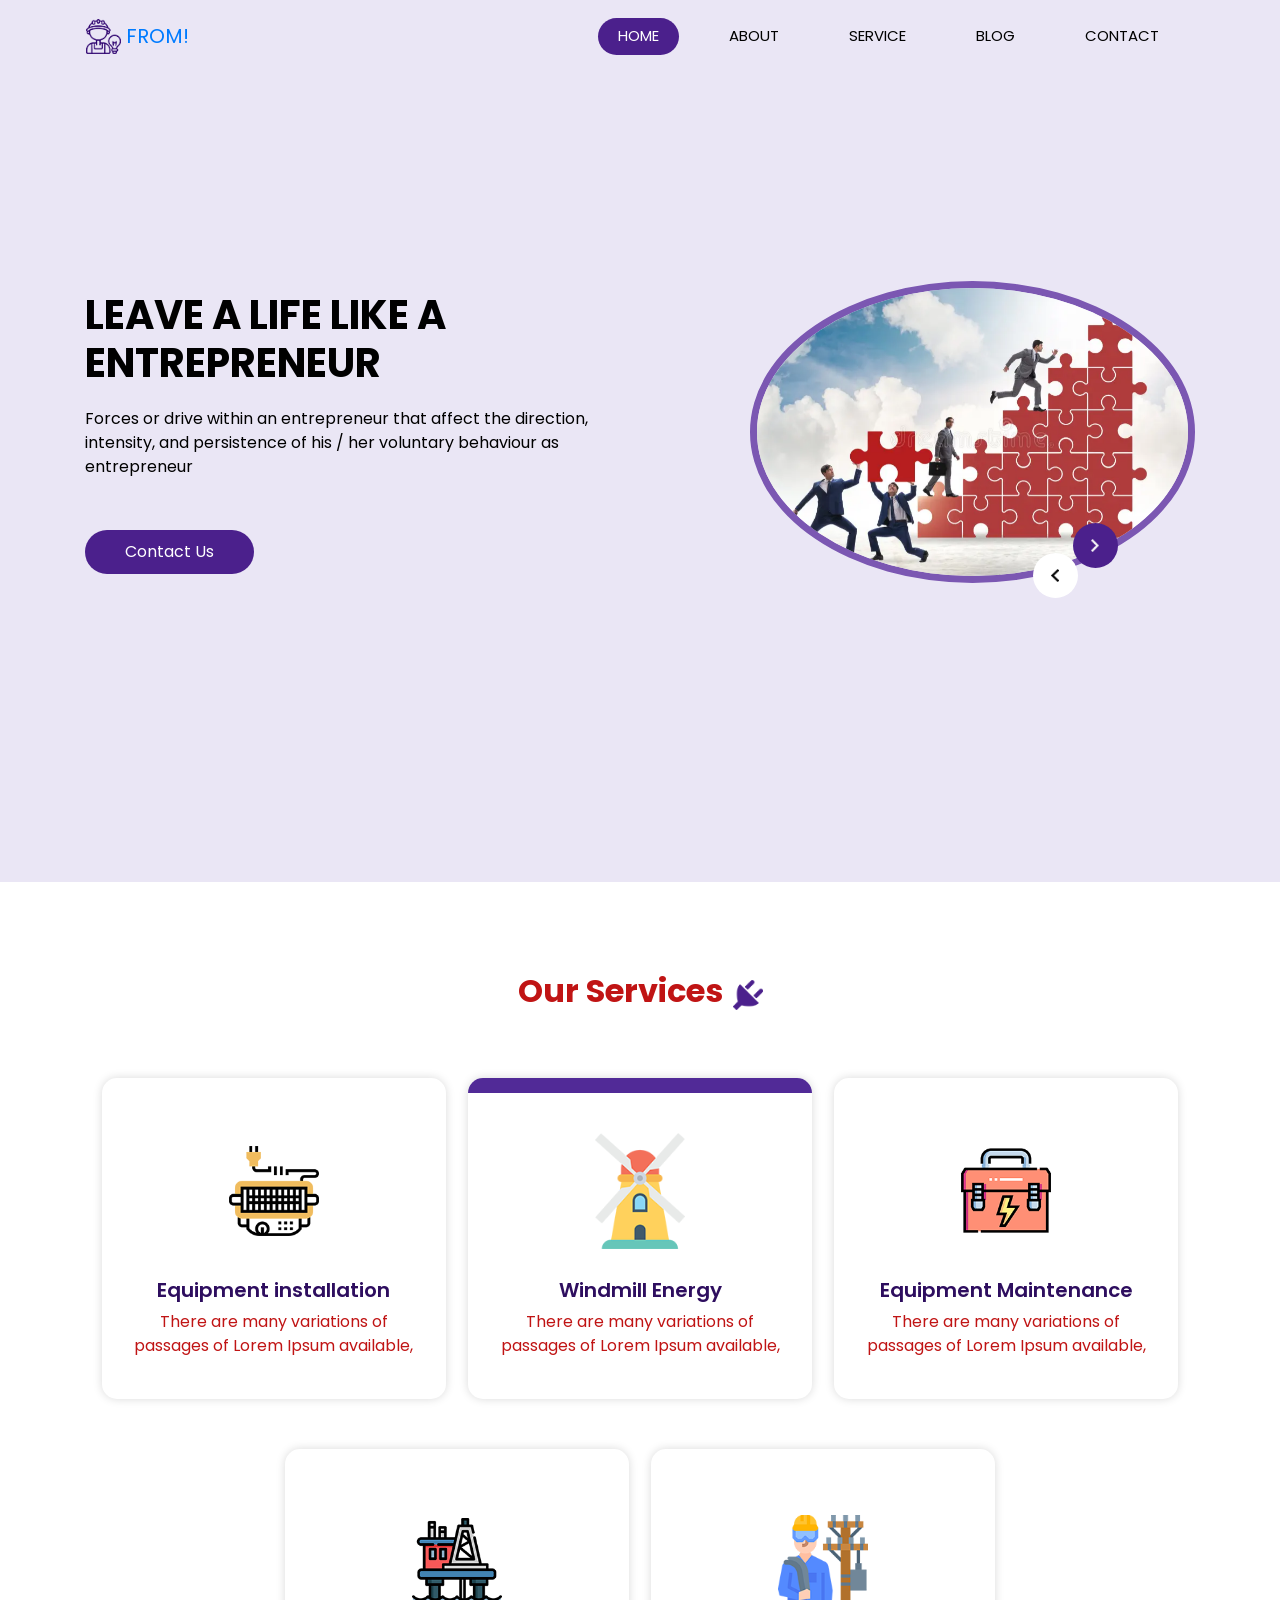
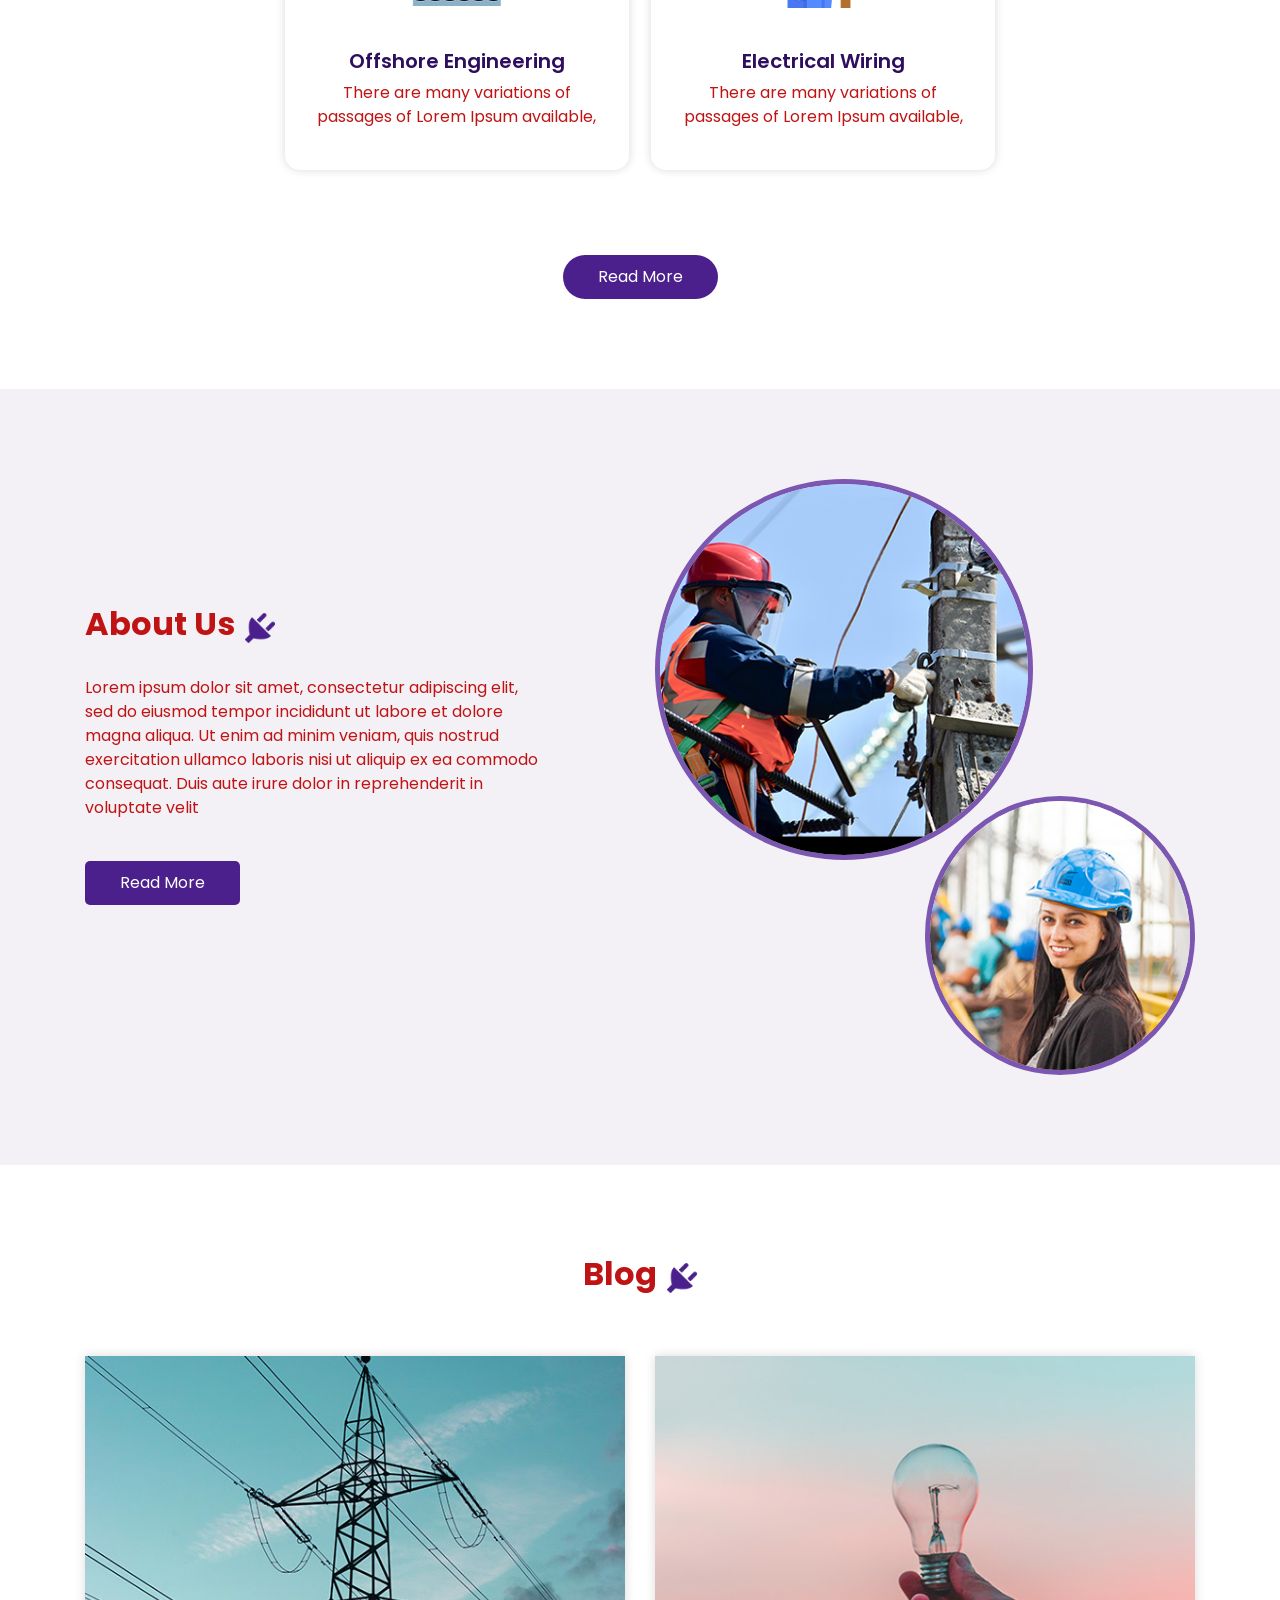
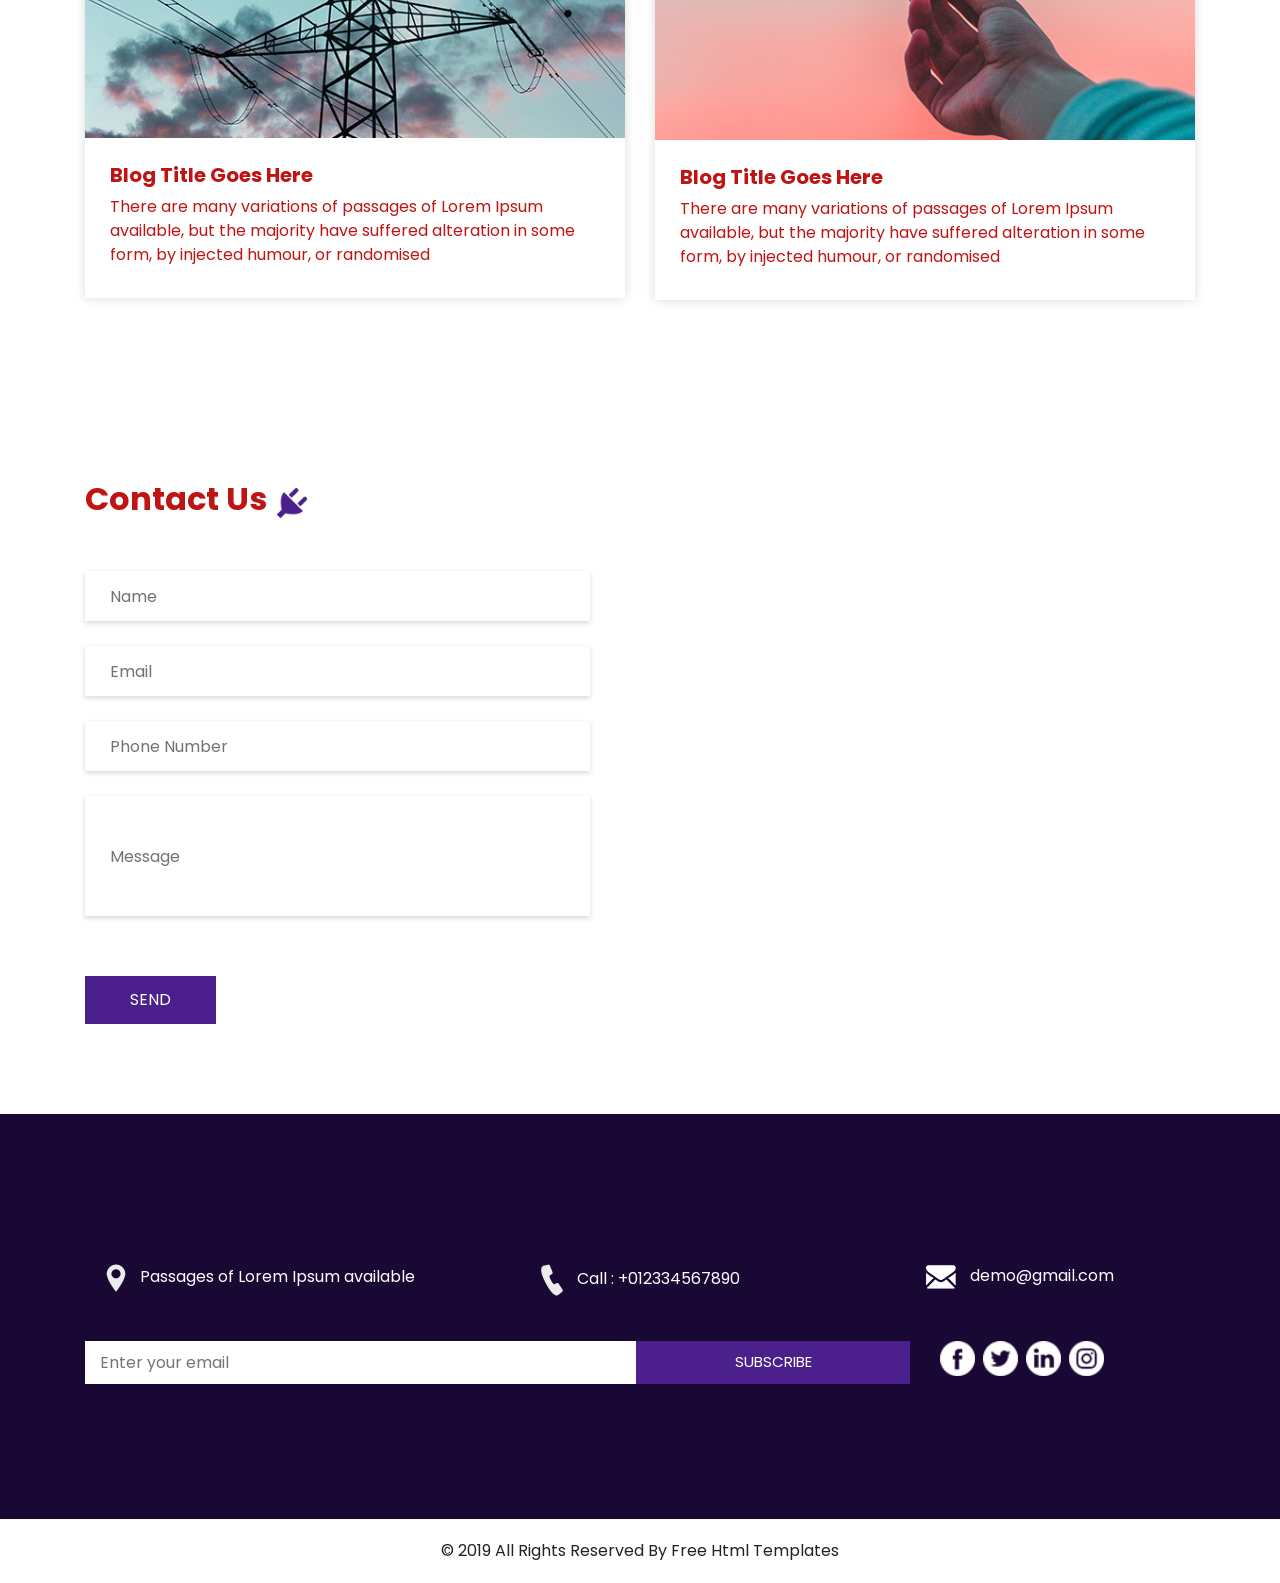
==== index.html @ 76071d09 "Add files via upload" ====
<!DOCTYPE html>
<html>

<head>
  <!-- Basic -->
  <meta charset="utf-8" />
  <meta http-equiv="X-UA-Compatible" content="IE=edge" />
  <!-- Mobile Metas -->
  <meta name="viewport" content="width=device-width, initial-scale=1, shrink-to-fit=no" />
  <!-- Site Metas -->
  <meta name="keywords" content="" />
  <meta name="description" content="" />
  <meta name="author" content="" />

  <title>GREENSHA</title>

  <!-- slider stylesheet -->
  <link rel="stylesheet" type="text/css" href="https://cdnjs.cloudflare.com/ajax/libs/OwlCarousel2/2.1.3/assets/owl.carousel.min.css" />

  <!-- bootstrap core css -->
  <link rel="stylesheet" type="text/css" href="css/bootstrap.css" />

  <!-- fonts style -->
  <link href="https://fonts.googleapis.com/css?family=Poppins:400,600,700&display=swap" rel="stylesheet">
  <!-- Custom styles for this template -->
  <link href="css/style.css" rel="stylesheet" />
  <!-- responsive style -->
  <link href="css/responsive.css" rel="stylesheet" />
</head>

<body>

  <div class="hero_area">
    <!-- header section strats -->
    <header class="header_section">
      <div class="container">
        <nav class="navbar navbar-expand-lg custom_nav-container ">
          <a class="navbar-brand" href="index.html">
            <img src="images/logo.png" alt="">
              FROM!
            </span>
          </a>
          <button class="navbar-toggler" type="button" data-toggle="collapse" data-target="#navbarSupportedContent" aria-controls="navbarSupportedContent" aria-expanded="false" aria-label="Toggle navigation">
            <span class="s-1"> </span>
            <span class="s-2"> </span>
            <span class="s-3"> </span>
          </button>

          <div class="collapse navbar-collapse" id="navbarSupportedContent">
            <div class="d-flex ml-auto flex-column flex-lg-row align-items-center">
              <ul class="navbar-nav  ">
                <li class="nav-item active">
                  <a class="nav-link" href="index.html">Home <span class="sr-only">(current)</span></a>
                </li>
                <li class="nav-item">
                  <a class="nav-link" href="about.html"> About</a>
                </li>
                <li class="nav-item">
                  <a class="nav-link" href="service.html"> Service </a>
                </li>
                <li class="nav-item">
                  <a class="nav-link" href="blog.html"> Blog </a>
                </li>
                <li class="nav-item">
                  <a class="nav-link" href="contact.html">Contact </a>
                </li>
              </ul>
            </div>
          </div>
        </nav>
      </div>
    </header>
    <!-- end header section -->
    <!-- slider section -->
    <section class=" slider_section ">
      <div class="container">
        <div class="row">
          <div class="col-md-6 ">
            <div class="detail_box">
              <h1>
                LEAVE A LIFE LIKE A <br>
                 ENTREPRENEUR
              </h1>
              <p>
                Forces or drive within an entrepreneur that affect the direction, intensity, and persistence of his / her voluntary behaviour as entrepreneur              </p>
              <a href="" class="">
                Contact Us
            </div>
          </div>
          <div class="col-lg-5 col-md-6 offset-lg-1">
            <div class="img_content">
              <div class="img_container">
                <div id="carouselExampleControls" class="carousel slide" data-ride="carousel">
                  <div class="carousel-inner">
                    <div class="carousel-item active">
                      <div class="img-box">
                        <img src="images/imgae_logo.webp" alt="">
                      </div>
                    </div>
                    <div class="carousel-item">
                      <div class="img-box">
                        <img src="images/imgae_logo.webp" alt="">
                      </div>
                    </div>
                    <div class="carousel-item">
                      <div class="img-box">
                        <img src="images/imgae_logo.webp" alt="">
                      </div>
                    </div>
                  </div>
                </div>
              </div>
              <a class="carousel-control-prev" href="#carouselExampleControls" role="button" data-slide="prev">
                <span class="sr-only">Previous</span>
              </a>
              <a class="carousel-control-next" href="#carouselExampleControls" role="button" data-slide="next">
                <span class="sr-only">Next</span>
              </a>
            </div>

          </div>
        </div>
      </div>
    </section>
    <!-- end slider section -->
  </div>


  <!-- service section -->
  <section class="service_section layout_padding">
    <div class="container">
      <div class="heading_container">
        <h2>
          Our Services
        </h2>
        <img src="images/plug.png" alt="">
      </div>

      <div class="service_container">
        <div class="box">
          <div class="img-box">
            <img src="images/s1.png" class="img1" alt="">
          </div>
          <div class="detail-box">
            <h5>
              Equipment installation
            </h5>
            <p>
              There are many variations of passages of Lorem Ipsum available,
            </p>
          </div>
        </div>
        <div class="box active">
          <div class="img-box">
            <img src="images/s2.png" class="img1" alt="">
          </div>
          <div class="detail-box">
            <h5>
              Windmill Energy
            </h5>
            <p>
              There are many variations of passages of Lorem Ipsum available,
            </p>
          </div>
        </div>
        <div class="box">
          <div class="img-box">
            <img src="images/s3.png" class="img1" alt="">
          </div>
          <div class="detail-box">
            <h5>
              Equipment Maintenance
            </h5>
            <p>
              There are many variations of passages of Lorem Ipsum available,
            </p>
          </div>
        </div>
        <div class="box ">
          <div class="img-box">
            <img src="images/s4.png" class="img1" alt="">
          </div>
          <div class="detail-box">
            <h5>
              Offshore Engineering
            </h5>
            <p>
              There are many variations of passages of Lorem Ipsum available,
            </p>
          </div>
        </div>
        <div class="box">
          <div class="img-box">
            <img src="images/s5.png" class="img1" alt="">
          </div>
          <div class="detail-box">
            <h5>
              Electrical Wiring
            </h5>
            <p>
              There are many variations of passages of Lorem Ipsum available,
            </p>
          </div>
        </div>
      </div>
      <div class="btn-box">
        <a href="">
          Read More
        </a>
      </div>
    </div>
  </section>
  <!-- end service section -->

  <!-- about section -->
  <section class="about_section layout_padding">
    <div class="container">
      <div class="row">
        <div class="col-md-6">
          <div class="detail-box">
            <div class="heading_container">
              <h2>
                About Us
              </h2>
              <img src="images/plug.png" alt="">
            </div>
            <p>
              Lorem ipsum dolor sit amet, consectetur adipiscing elit, sed do
              eiusmod tempor incididunt ut labore et dolore magna aliqua. Ut
              enim ad minim veniam, quis nostrud exercitation ullamco laboris
              nisi ut aliquip ex ea commodo consequat. Duis aute irure dolor
              in reprehenderit in voluptate velit
            </p>
            <a href="">
              Read More
            </a>
          </div>
        </div>
        <div class="col-md-6">
          <div class="img_container">
            <div class="img-box b1">
              <img src="images/about-img1.jpg" alt="" />
            </div>
            <div class="img-box b2">
              <img src="images/about-img2.jpg" alt="" />
            </div>
          </div>

        </div>

      </div>
    </div>
  </section>

  <!-- end about section -->




  <!-- blog section -->

  <section class="blog_section layout_padding">
    <div class="container">
      <div class="heading_container">
        <h2>
          Blog
        </h2>
        <img src="images/plug.png" alt="">
      </div>
      <div class="row">
        <div class="col-md-6">
          <div class="box">
            <div class="img-box">
              <img src="images/blog1.jpg" alt="">
            </div>
            <div class="detail-box">
              <h5>
                Blog Title Goes Here
              </h5>
              <p>
                There are many variations of passages of Lorem Ipsum available, but the majority have suffered alteration in some form, by injected humour, or randomised
              </p>
            </div>
          </div>
        </div>
        <div class="col-md-6">
          <div class="box">
            <div class="img-box">
              <img src="images/blog2.jpg" alt="">
            </div>
            <div class="detail-box">
              <h5>
                Blog Title Goes Here
              </h5>
              <p>
                There are many variations of passages of Lorem Ipsum available, but the majority have suffered alteration in some form, by injected humour, or randomised
              </p>
            </div>
          </div>
        </div>
      </div>
    </div>
  </section>

  <!-- end blog section -->



  <!-- contact section -->

  <section class="contact_section layout_padding">
    <div class="container ">
      <div class="heading_container">
        <h2>
          Contact Us
        </h2>
        <img src="images/plug.png" alt="">
      </div>
    </div>
    <div class="container">
      <div class="row">
        <div class="col-md-6">
          <form action="">
            <div>
              <input type="text" placeholder="Name" />
            </div>
            <div>
              <input type="email" placeholder="Email" />
            </div>
            <div>
              <input type="text" placeholder="Phone Number" />
            </div>
            <div>
              <input type="text" class="message-box" placeholder="Message" />
            </div>
            <div class="d-flex ">
              <button>
                SEND
              </button>
            </div>
          </form>
        </div>
        <div class="col-md-6">
          <div class="map_container">
            <div class="map-responsive">
              <iframe src="https://www.google.com/maps/embed/v1/place?key=AIzaSyA0s1a7phLN0iaD6-UE7m4qP-z21pH0eSc&q=Eiffel+Tower+Paris+France" width="600" height="300" frameborder="0" style="border:0; width: 100%; height:100%" allowfullscreen></iframe>
            </div>
          </div>
        </div>
      </div>
    </div>
  </section>

  <!-- end contact section -->


  <!-- info section -->

  <section class="info_section layout_padding">
    <div class="container">
      <div class="info_contact">
        <div class="row">
          <div class="col-md-4">
            <a href="">
              <img src="images/location-white.png" alt="">
              <span>
                Passages of Lorem Ipsum available
              </span>
            </a>
          </div>
          <div class="col-md-4">
            <a href="">
              <img src="images/telephone-white.png" alt="">
              <span>
                Call : +012334567890
              </span>
            </a>
          </div>
          <div class="col-md-4">
            <a href="">
              <img src="images/envelope-white.png" alt="">
              <span>
                demo@gmail.com
              </span>
            </a>
          </div>
        </div>
      </div>
      <div class="row">
        <div class="col-md-8 col-lg-9">
          <div class="info_form">
            <form action="">
              <input type="text" placeholder="Enter your email">
              <button>
                subscribe
              </button>
            </form>
          </div>
        </div>
        <div class="col-md-4 col-lg-3">
          <div class="info_social">
            <div>
              <a href="">
                <img src="images/fb.png" alt="">
              </a>
            </div>
            <div>
              <a href="">
                <img src="images/twitter.png" alt="">
              </a>
            </div>
            <div>
              <a href="">
                <img src="images/linkedin.png" alt="">
              </a>
            </div>
            <div>
              <a href="">
                <img src="images/instagram.png" alt="">
              </a>
            </div>
          </div>
        </div>
      </div>

    </div>
  </section>

  <!-- end info section -->

  <!-- footer section -->
  <footer class="container-fluid footer_section">
    <div class="container">
      <div class="row">
        <div class="col-lg-7 col-md-9 mx-auto">
          <p>
            &copy; 2019 All Rights Reserved By
            <a href="https://html.design/">Free Html Templates</a>
          </p>
        </div>
      </div>
    </div>
  </footer>
  <!-- footer section -->


  <script src="js/jquery-3.4.1.min.js"></script>
  <script src="js/bootstrap.js"></script>

</body>

</html>
---- css/style.css ----
body {
  font-family: "Poppins", sans-serif;
  color: #c01414;
  background-color: #ffffff;
}

.layout_padding {
  padding-top: 90px;
  padding-bottom: 90px;
}

.layout_padding2 {
  padding-top: 45px;
  padding-bottom: 45px;
}

.layout_padding2-top {
  padding-top: 45px;
}

.layout_padding2-bottom {
  padding-bottom: 45px;
}

.layout_padding-top {
  padding-top: 90px;
}

.layout_padding-bottom {
  padding-bottom: 90px;
}

.heading_container {
  display: -webkit-box;
  display: -ms-flexbox;
  display: flex;
  -webkit-box-pack: start;
      -ms-flex-pack: start;
          justify-content: flex-start;
  -webkit-box-align: center;
      -ms-flex-align: center;
          align-items: center;
  text-align: center;
}

.heading_container h2 {
  position: relative;
  font-weight: bold;
  margin-right: 10px;
}

.heading_container img {
  width: 30px;
}

/*header section*/
.hero_area {
  height: 98vh;
  position: relative;
  display: -webkit-box;
  display: -ms-flexbox;
  display: flex;
  -webkit-box-orient: vertical;
  -webkit-box-direction: normal;
      -ms-flex-direction: column;
          flex-direction: column;
  background-color: #eae6f5;
}

.sub_page .hero_area {
  height: auto;
}

.header_section .container {
  padding: 0;
}

.header_section .nav_container {
  margin: 0 auto;
}

.custom_nav-container .navbar-nav .nav-item .nav-link {
  padding: 7px 20px;
  margin: 10px 15px;
  color: #000000;
  text-align: center;
  border-radius: 35px;
  text-transform: uppercase;
  font-size: 15px;
}

.custom_nav-container .navbar-nav .nav-item.active .nav-link, .custom_nav-container .navbar-nav .nav-item:hover .nav-link {
  background-color: #4b208c;
  color: #ffffff;
}

a,
a:hover,
a:focus {
  text-decoration: none;
}

a:hover,
a:focus {
  color: initial;
}

.btn,
.btn:focus {
  outline: none !important;
  -webkit-box-shadow: none;
          box-shadow: none;
}

.custom_nav-container .nav_search-btn {
  background-image: url(../images/search-icon.png);
  background-size: 22px;
  background-repeat: no-repeat;
  background-position-y: 7px;
  width: 35px;
  height: 35px;
  padding: 0;
  border: none;
}

.navbar-brand {
  display: -webkit-box;
  display: -ms-flexbox;
  display: flex;
  -webkit-box-align: center;
      -ms-flex-align: center;
          align-items: center;
}

.navbar-brand img {
  margin-right: 5px;
  width: 35px;
}

.navbar-brand span {
  font-size: 22px;
  font-weight: 700;
  color: #4b208c;
}

.custom_nav-container {
  z-index: 99999;
}

.navbar-expand-lg .navbar-collapse {
  -webkit-box-align: end;
      -ms-flex-align: end;
          align-items: flex-end;
}

.custom_nav-container .navbar-toggler {
  outline: none;
}

.custom_nav-container .navbar-toggler {
  padding: 0;
  width: 37px;
  height: 42px;
}

.custom_nav-container .navbar-toggler span {
  display: block;
  width: 35px;
  height: 4px;
  background-color: #190734;
  margin: 7px 0;
  -webkit-transition: all .3s;
  transition: all .3s;
}

.custom_nav-container .navbar-toggler[aria-expanded="true"] .s-1 {
  -webkit-transform: rotate(45deg);
          transform: rotate(45deg);
  margin: 0;
  margin-bottom: -4px;
}

.custom_nav-container .navbar-toggler[aria-expanded="true"] .s-2 {
  display: none;
}

.custom_nav-container .navbar-toggler[aria-expanded="true"] .s-3 {
  -webkit-transform: rotate(-45deg);
          transform: rotate(-45deg);
  margin: 0;
  margin-top: -4px;
}

.custom_nav-container .navbar-toggler[aria-expanded="false"] .s-1,
.custom_nav-container .navbar-toggler[aria-expanded="false"] .s-2,
.custom_nav-container .navbar-toggler[aria-expanded="false"] .s-3 {
  -webkit-transform: none;
          transform: none;
}

/*end header section*/
/* slider section */
.slider_section {
  -webkit-box-flex: 1;
      -ms-flex: 1;
          flex: 1;
  display: -webkit-box;
  display: -ms-flexbox;
  display: flex;
  -webkit-box-align: center;
      -ms-flex-align: center;
          align-items: center;
  position: relative;
  z-index: 2;
  color: #3b3a3a;
  padding-bottom: 90px;
}

.slider_section .row {
  -webkit-box-align: center;
      -ms-flex-align: center;
          align-items: center;
}

.slider_section .detail_box {
  color: #000000;
}

.slider_section .detail_box h1 {
  text-transform: uppercase;
  font-weight: bold;
}

.slider_section .detail_box p {
  margin-top: 20px;
}

.slider_section .detail_box a {
  display: inline-block;
  padding: 10px 40px;
  background-color: #4b208c;
  color: #ffffff;
  border-radius: 35px;
  margin-top: 35px;
}

.slider_section .detail_box a:hover {
  background-color: #5625a1;
}

.slider_section .img_container {
  border: 7px solid #7b57b2;
  border-radius: 100%;
  overflow: hidden;
}

.slider_section .img_container div#carouselExampleContarols {
  width: 100%;
  position: unset;
}

.slider_section .img_container .img-box img {
  width: 100%;
}

.slider_section .carousel-control-prev,
.slider_section .carousel-control-next {
  top: initial;
  left: initial;
  bottom: 5%;
  right: 10%;
  width: 45px;
  height: 45px;
  border: none;
  border-radius: 100%;
  opacity: 1;
  background-repeat: no-repeat;
  background-size: 8px;
  background-position: center;
}

.slider_section .carousel-control-prev {
  background-image: url(../images/prev.png);
  background-color: #ffffff;
  -webkit-transform: translate(-85px, 30px);
          transform: translate(-85px, 30px);
}

.slider_section .carousel-control-next {
  background-image: url(../images/next.png);
  background-color: #4b208c;
  -webkit-transform: translate(-45px, 0);
          transform: translate(-45px, 0);
}

.service_section {
  text-align: center;
}

.service_section .heading_container {
  -webkit-box-pack: center;
      -ms-flex-pack: center;
          justify-content: center;
}

.service_section .service_container {
  display: -webkit-box;
  display: -ms-flexbox;
  display: flex;
  -webkit-box-pack: center;
      -ms-flex-pack: center;
          justify-content: center;
  padding: 35px 0;
  -ms-flex-wrap: wrap;
      flex-wrap: wrap;
}

.service_section .service_container .box {
  margin: 25px 1%;
  -ms-flex-preferred-size: 31%;
      flex-basis: 31%;
  padding: 35px 25px 25px;
  border-radius: 15px;
  -webkit-box-shadow: 0 0 10px 0 rgba(0, 0, 0, 0.15);
          box-shadow: 0 0 10px 0 rgba(0, 0, 0, 0.15);
  border-top: 15px solid transparent;
  overflow: hidden;
  -webkit-transition: all .1s;
  transition: all .1s;
}

.service_section .service_container .box .img-box {
  display: -webkit-box;
  display: -ms-flexbox;
  display: flex;
  -webkit-box-pack: center;
      -ms-flex-pack: center;
          justify-content: center;
  -webkit-box-align: center;
      -ms-flex-align: center;
          align-items: center;
  height: 125px;
}

.service_section .service_container .box .img-box img {
  width: 90px;
}

.service_section .service_container .box .detail-box {
  margin-top: 25px;
}

.service_section .service_container .box .detail-box h5 {
  color: #2e0e5f;
  font-weight: 600;
  position: relative;
}

.service_section .service_container .box:hover, .service_section .service_container .box.active {
  border-top: 15px solid #512a97;
}

.service_section .btn-box {
  display: -webkit-box;
  display: -ms-flexbox;
  display: flex;
  -webkit-box-pack: center;
      -ms-flex-pack: center;
          justify-content: center;
  margin-top: 25px;
}

.service_section .btn-box a {
  display: inline-block;
  padding: 10px 35px;
  background-color: #4b208c;
  color: #ffffff;
  border-radius: 35px;
}

.service_section .btn-box a:hover {
  background-color: #5625a1;
}

.about_section {
  background-color: #f3f0f6;
}

.about_section .row {
  -webkit-box-align: center;
      -ms-flex-align: center;
          align-items: center;
}

.about_section .img_container {
  display: -webkit-box;
  display: -ms-flexbox;
  display: flex;
  -webkit-box-orient: vertical;
  -webkit-box-direction: normal;
      -ms-flex-direction: column;
          flex-direction: column;
}

.about_section .img_container .img-box {
  border: 5px solid #7b57b2;
  border-radius: 100%;
  overflow: hidden;
}

.about_section .img_container .img-box.b1 {
  width: 70%;
}

.about_section .img_container .img-box.b2 {
  width: 50%;
  margin-left: auto;
  margin-top: -12%;
}

.about_section .img_container .img-box img {
  width: 100%;
}

.about_section .detail-box {
  margin-right: 15%;
}

.about_section .detail-box p {
  margin-top: 25px;
}

.about_section .detail-box a {
  display: inline-block;
  padding: 10px 35px;
  background-color: #4b208c;
  color: #ffffff;
  border-radius: 5px;
  margin: 25px 0 45px 0;
}

.about_section .detail-box a:hover {
  background-color: #5625a1;
}

.blog_section .heading_container {
  -webkit-box-pack: center;
      -ms-flex-pack: center;
          justify-content: center;
}

.blog_section .heading_container h2::before {
  background-color: #ffffff;
}

.blog_section .box {
  margin-top: 55px;
  background-color: #ffffff;
  -webkit-box-shadow: 0 0 10px 0 rgba(0, 0, 0, 0.15);
          box-shadow: 0 0 10px 0 rgba(0, 0, 0, 0.15);
}

.blog_section .box .img-box {
  position: relative;
}

.blog_section .box .img-box img {
  width: 100%;
}

.blog_section .box .detail-box {
  padding: 25px 25px 15px;
}

.blog_section .box .detail-box h5 {
  font-weight: bold;
}

.contact_section {
  position: relative;
}

.contact_section form {
  margin-top: 45px;
  padding-right: 35px;
}

.contact_section input {
  width: 100%;
  border: none;
  height: 50px;
  margin-bottom: 25px;
  padding-left: 25px;
  background-color: transparent;
  outline: none;
  color: #101010;
  -webkit-box-shadow: 0px 2px 5px 0px rgba(0, 0, 0, 0.16);
  box-shadow: 0px 2px 5px 0px rgba(0, 0, 0, 0.16);
}

.contact_section input::-webkit-input-placeholder {
  color: #737272;
}

.contact_section input:-ms-input-placeholder {
  color: #737272;
}

.contact_section input::-ms-input-placeholder {
  color: #737272;
}

.contact_section input::placeholder {
  color: #737272;
}

.contact_section input.message-box {
  height: 120px;
}

.contact_section button {
  border: none;
  display: inline-block;
  padding: 12px 45px;
  background-color: #4b208c;
  color: #ffffff;
  border-radius: 0px;
  margin-top: 35px;
}

.contact_section button:hover {
  background-color: #5625a1;
}

.contact_section .map_container {
  height: 100%;
  min-height: 325px;
}

.contact_section .map_container .map-responsive {
  height: 100%;
}

.footer_bg {
  background-image: url(../images/footer-bg.png);
  background-size: cover;
  background-position: top;
}

/* info section */
.info_section {
  background-color: #190734;
  color: #ffffff;
}

.info_section h6 {
  font-weight: bold;
}

.info_section .info_contact {
  margin-top: 60px;
  margin-bottom: 45px;
}

.info_section .info_contact .col-md-4 {
  display: -webkit-box;
  display: -ms-flexbox;
  display: flex;
  -webkit-box-pack: center;
      -ms-flex-pack: center;
          justify-content: center;
}

.info_section .info_contact a {
  color: #ffffff;
}

.info_section .info_contact img {
  max-width: 100%;
  margin-right: 10px;
}

.info_section .info_form {
  margin: 0 auto;
  margin-bottom: 45px;
}

.info_section .info_form h4 {
  text-transform: uppercase;
  text-align: center;
  margin-bottom: 20px;
}

.info_section .info_form form {
  display: -webkit-box;
  display: -ms-flexbox;
  display: flex;
  -webkit-box-align: center;
      -ms-flex-align: center;
          align-items: center;
}

.info_section .info_form form input {
  background-color: #ffffff;
  border: none;
  -webkit-box-flex: 2.5;
      -ms-flex: 2.5;
          flex: 2.5;
  outline: none;
  color: #000000;
  min-height: 42.4px;
  padding-left: 15px;
}

.info_section .info_form form input ::-webkit-input-placeholder {
  color: #ffffff;
  opacity: 0.2;
}

.info_section .info_form form input :-ms-input-placeholder {
  color: #ffffff;
  opacity: 0.2;
}

.info_section .info_form form input ::-ms-input-placeholder {
  color: #ffffff;
  opacity: 0.2;
}

.info_section .info_form form input ::placeholder {
  color: #ffffff;
  opacity: 0.2;
}

.info_section .info_form form button {
  -webkit-box-flex: 1;
      -ms-flex: 1;
          flex: 1;
  border: none;
  display: inline-block;
  padding: 10px 30px;
  background-color: #4b208c;
  color: #ffffff;
  border-radius: 0;
  font-size: 15px;
  text-transform: uppercase;
}

.info_section .info_form form button:hover {
  background-color: #5625a1;
}

.info_section .box {
  display: -webkit-box;
  display: -ms-flexbox;
  display: flex;
}

.info_section .info_social {
  display: -webkit-box;
  display: -ms-flexbox;
  display: flex;
}

.info_section .info_social img {
  width: 35px;
  margin-right: 8px;
}

/* end info section */
/* footer section*/
.footer_section {
  display: -webkit-box;
  display: -ms-flexbox;
  display: flex;
  -webkit-box-pack: center;
      -ms-flex-pack: center;
          justify-content: center;
  position: relative;
}

.footer_section p {
  color: #222222;
  margin: 0 auto;
  text-align: center;
  padding: 20px;
}

.footer_section p a {
  color: #222222;
}
/*# sourceMappingURL=style.css.map */
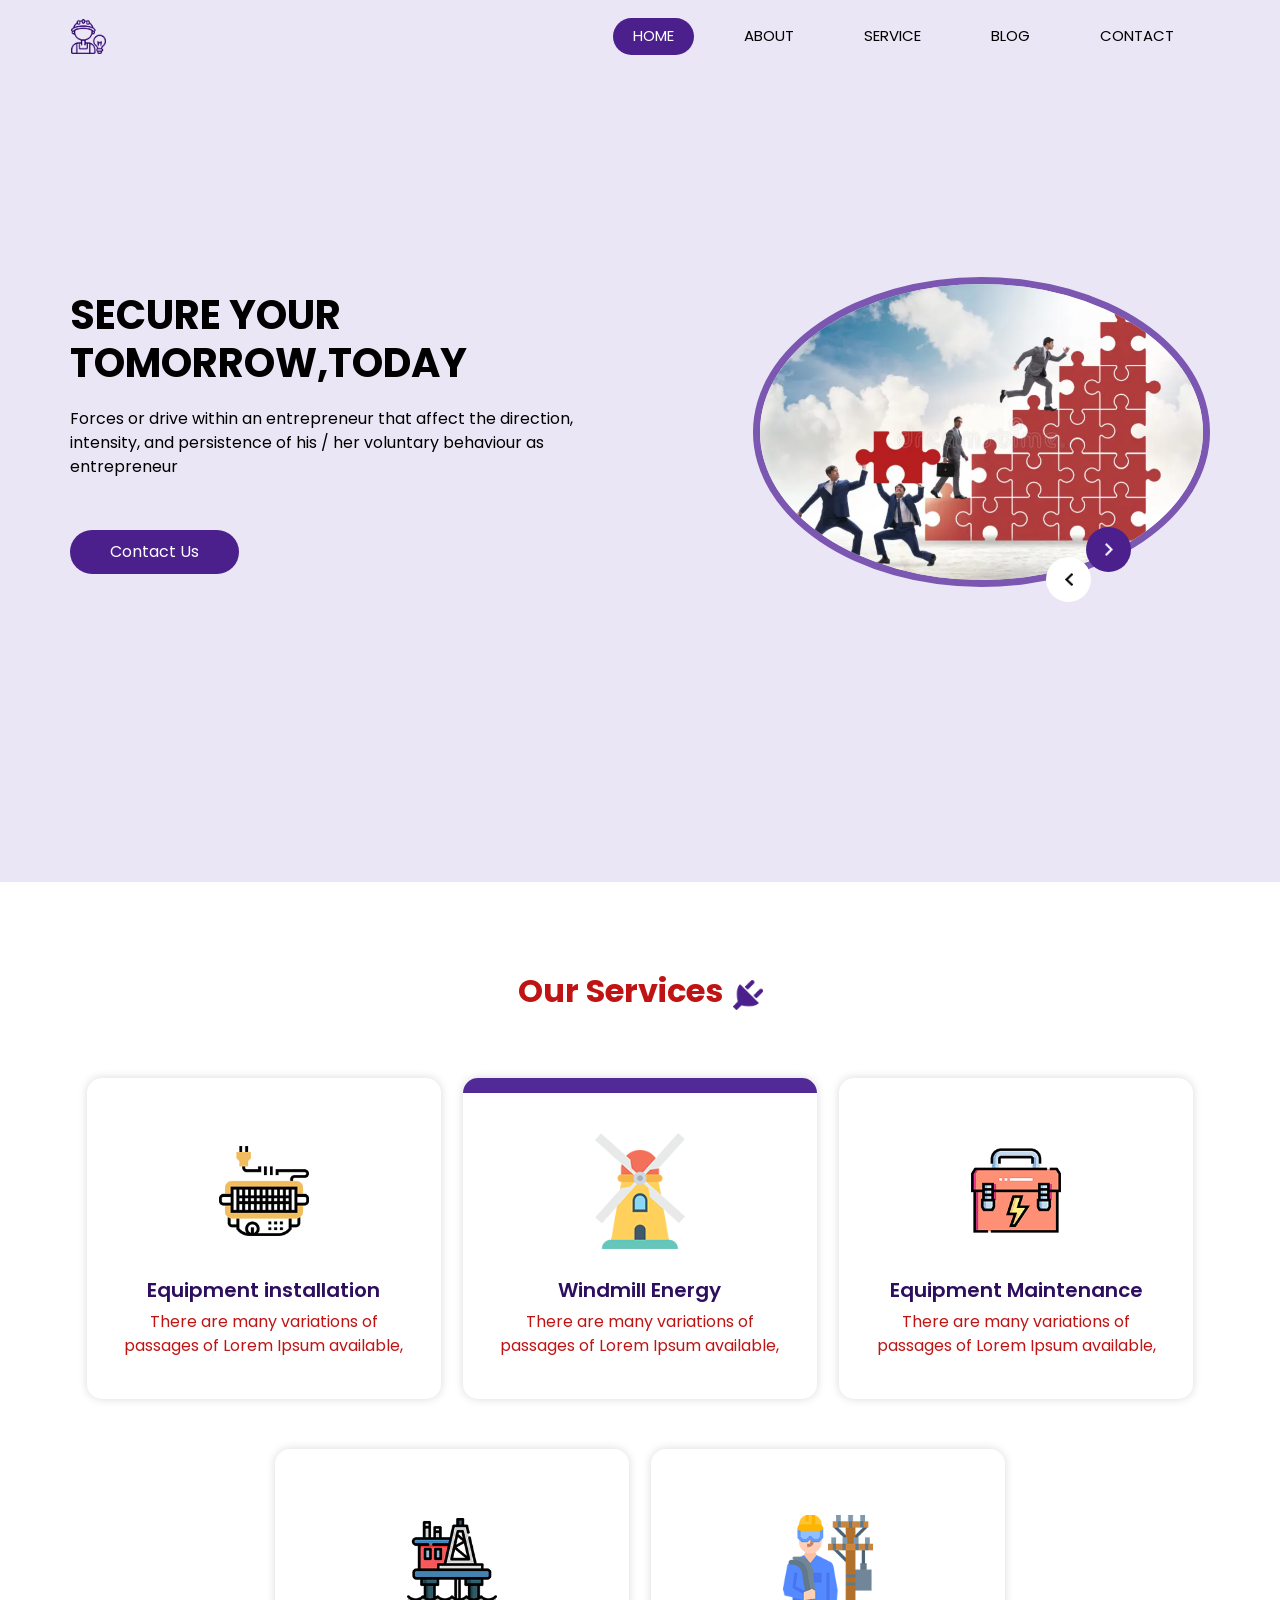
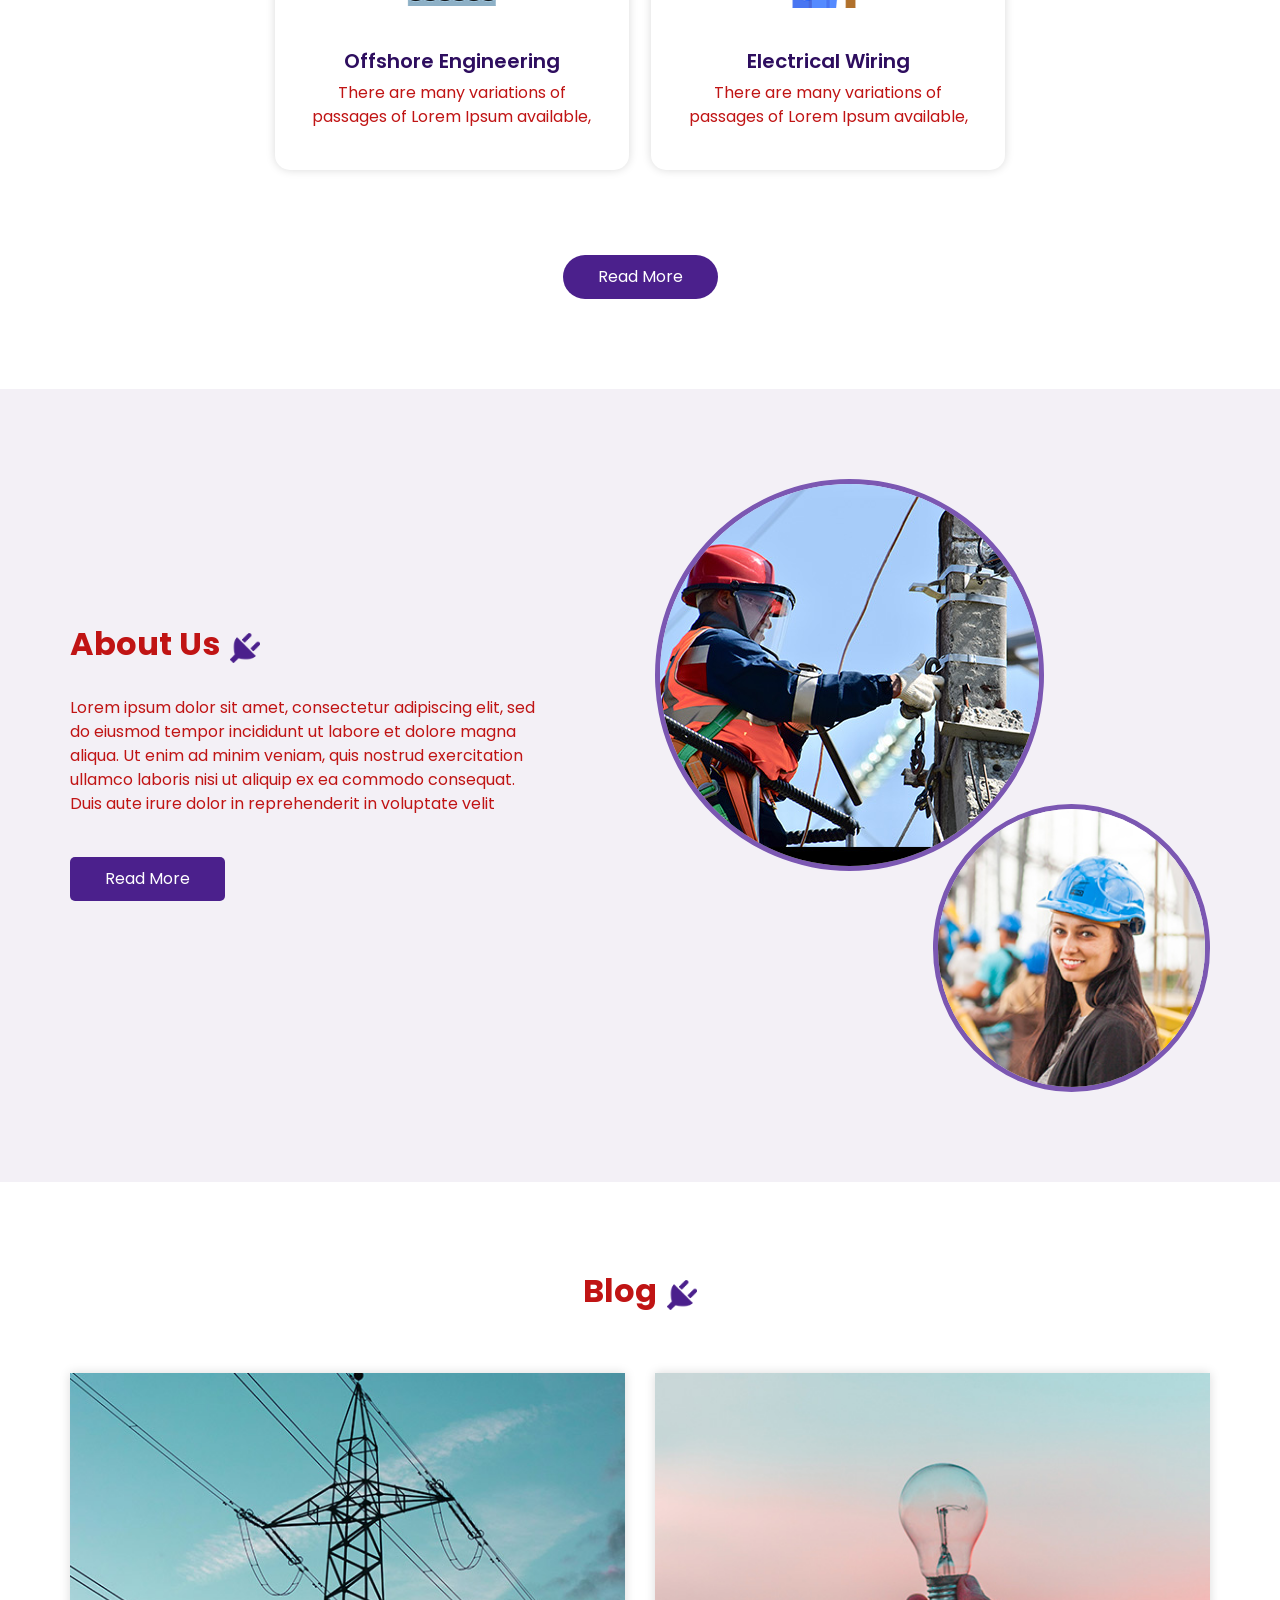
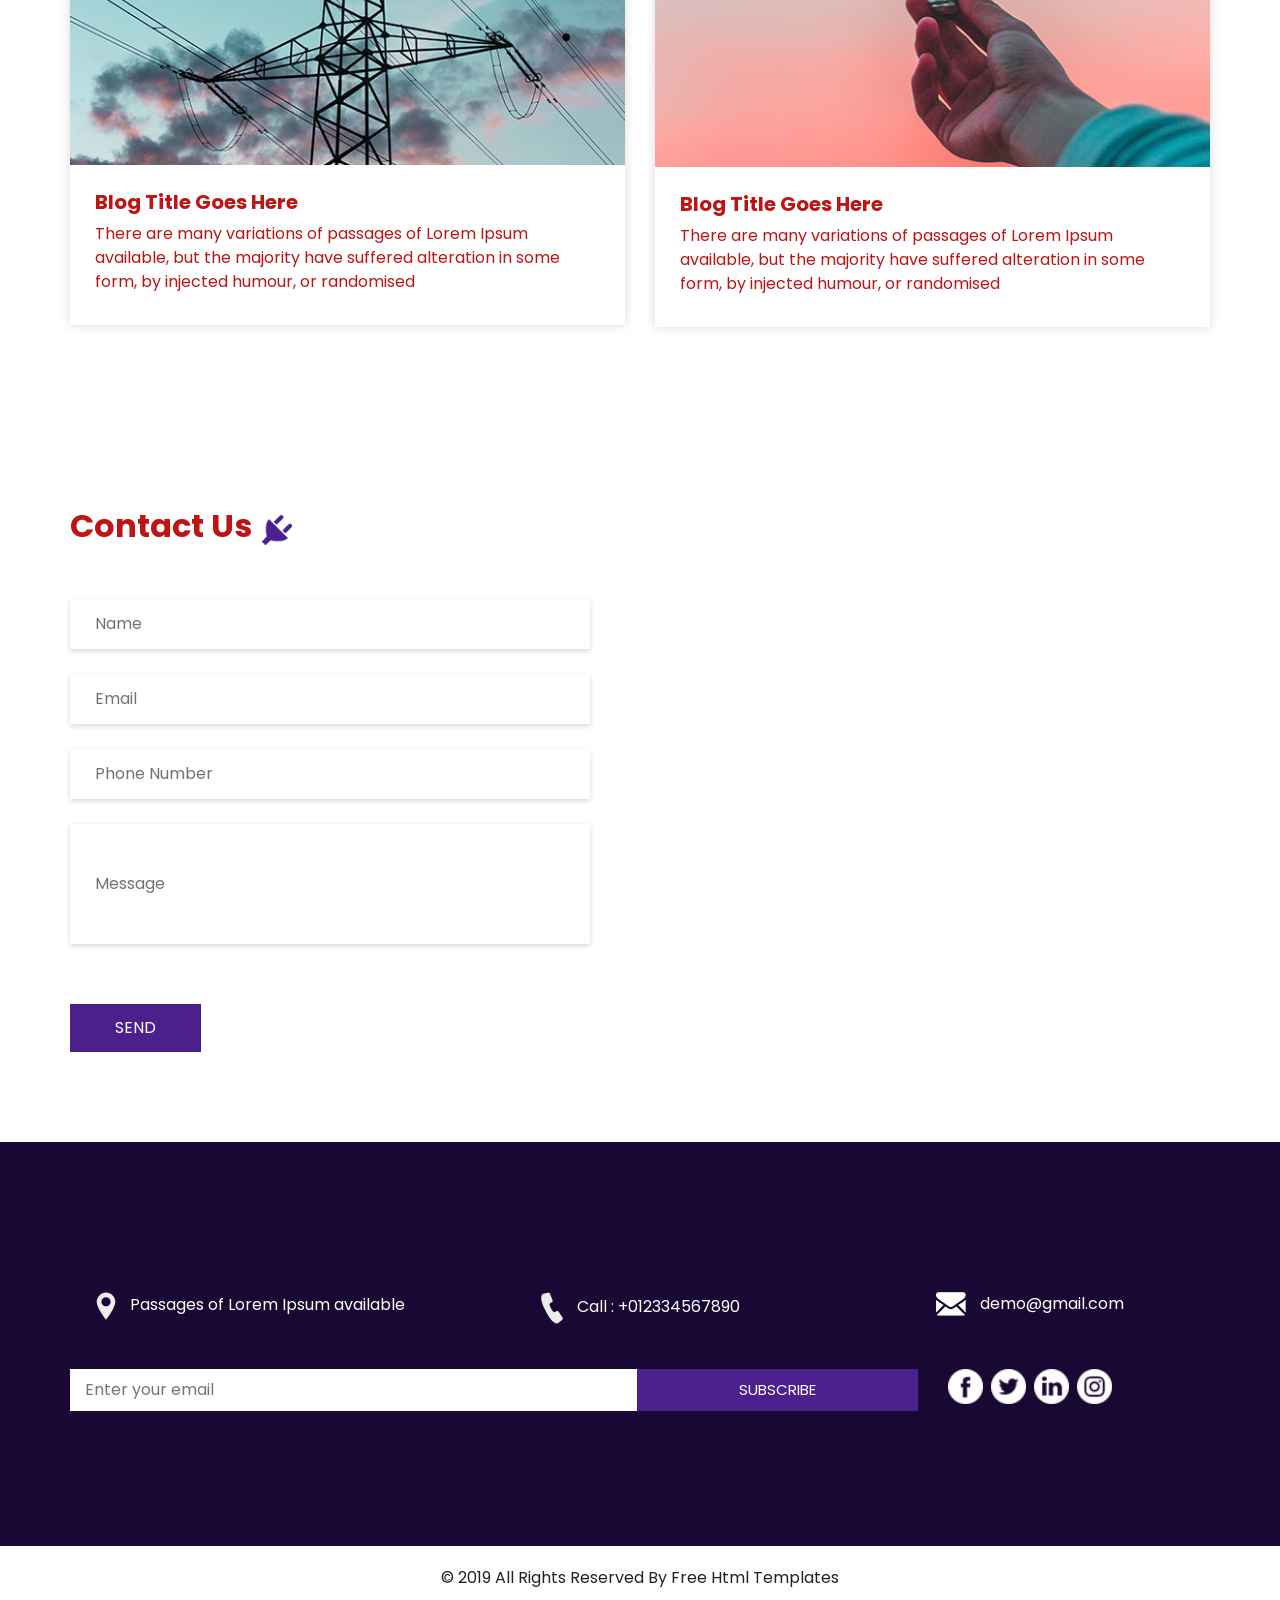
==== commit 751c12f3: "Initial commit" ====
--- a/index.html
+++ b/index.html
@@ -1,452 +1,451 @@
-<!DOCTYPE html>
-<html>
-
-<head>
-  <!-- Basic -->
-  <meta charset="utf-8" />
-  <meta http-equiv="X-UA-Compatible" content="IE=edge" />
-  <!-- Mobile Metas -->
-  <meta name="viewport" content="width=device-width, initial-scale=1, shrink-to-fit=no" />
-  <!-- Site Metas -->
-  <meta name="keywords" content="" />
-  <meta name="description" content="" />
-  <meta name="author" content="" />
-
-  <title>GREENSHA</title>
-
-  <!-- slider stylesheet -->
-  <link rel="stylesheet" type="text/css" href="https://cdnjs.cloudflare.com/ajax/libs/OwlCarousel2/2.1.3/assets/owl.carousel.min.css" />
-
-  <!-- bootstrap core css -->
-  <link rel="stylesheet" type="text/css" href="css/bootstrap.css" />
-
-  <!-- fonts style -->
-  <link href="https://fonts.googleapis.com/css?family=Poppins:400,600,700&display=swap" rel="stylesheet">
-  <!-- Custom styles for this template -->
-  <link href="css/style.css" rel="stylesheet" />
-  <!-- responsive style -->
-  <link href="css/responsive.css" rel="stylesheet" />
-</head>
-
-<body>
-
-  <div class="hero_area">
-    <!-- header section strats -->
-    <header class="header_section">
-      <div class="container">
-        <nav class="navbar navbar-expand-lg custom_nav-container ">
-          <a class="navbar-brand" href="index.html">
-            <img src="images/logo.png" alt="">
-              FROM!
-            </span>
-          </a>
-          <button class="navbar-toggler" type="button" data-toggle="collapse" data-target="#navbarSupportedContent" aria-controls="navbarSupportedContent" aria-expanded="false" aria-label="Toggle navigation">
-            <span class="s-1"> </span>
-            <span class="s-2"> </span>
-            <span class="s-3"> </span>
-          </button>
-
-          <div class="collapse navbar-collapse" id="navbarSupportedContent">
-            <div class="d-flex ml-auto flex-column flex-lg-row align-items-center">
-              <ul class="navbar-nav  ">
-                <li class="nav-item active">
-                  <a class="nav-link" href="index.html">Home <span class="sr-only">(current)</span></a>
-                </li>
-                <li class="nav-item">
-                  <a class="nav-link" href="about.html"> About</a>
-                </li>
-                <li class="nav-item">
-                  <a class="nav-link" href="service.html"> Service </a>
-                </li>
-                <li class="nav-item">
-                  <a class="nav-link" href="blog.html"> Blog </a>
-                </li>
-                <li class="nav-item">
-                  <a class="nav-link" href="contact.html">Contact </a>
-                </li>
-              </ul>
-            </div>
-          </div>
-        </nav>
-      </div>
-    </header>
-    <!-- end header section -->
-    <!-- slider section -->
-    <section class=" slider_section ">
-      <div class="container">
-        <div class="row">
-          <div class="col-md-6 ">
-            <div class="detail_box">
-              <h1>
-                LEAVE A LIFE LIKE A <br>
-                 ENTREPRENEUR
-              </h1>
-              <p>
-                Forces or drive within an entrepreneur that affect the direction, intensity, and persistence of his / her voluntary behaviour as entrepreneur              </p>
-              <a href="" class="">
-                Contact Us
-            </div>
-          </div>
-          <div class="col-lg-5 col-md-6 offset-lg-1">
-            <div class="img_content">
-              <div class="img_container">
-                <div id="carouselExampleControls" class="carousel slide" data-ride="carousel">
-                  <div class="carousel-inner">
-                    <div class="carousel-item active">
-                      <div class="img-box">
-                        <img src="images/imgae_logo.webp" alt="">
-                      </div>
-                    </div>
-                    <div class="carousel-item">
-                      <div class="img-box">
-                        <img src="images/imgae_logo.webp" alt="">
-                      </div>
-                    </div>
-                    <div class="carousel-item">
-                      <div class="img-box">
-                        <img src="images/imgae_logo.webp" alt="">
-                      </div>
-                    </div>
-                  </div>
-                </div>
-              </div>
-              <a class="carousel-control-prev" href="#carouselExampleControls" role="button" data-slide="prev">
-                <span class="sr-only">Previous</span>
-              </a>
-              <a class="carousel-control-next" href="#carouselExampleControls" role="button" data-slide="next">
-                <span class="sr-only">Next</span>
-              </a>
-            </div>
-
-          </div>
-        </div>
-      </div>
-    </section>
-    <!-- end slider section -->
-  </div>
-
-
-  <!-- service section -->
-  <section class="service_section layout_padding">
-    <div class="container">
-      <div class="heading_container">
-        <h2>
-          Our Services
-        </h2>
-        <img src="images/plug.png" alt="">
-      </div>
-
-      <div class="service_container">
-        <div class="box">
-          <div class="img-box">
-            <img src="images/s1.png" class="img1" alt="">
-          </div>
-          <div class="detail-box">
-            <h5>
-              Equipment installation
-            </h5>
-            <p>
-              There are many variations of passages of Lorem Ipsum available,
-            </p>
-          </div>
-        </div>
-        <div class="box active">
-          <div class="img-box">
-            <img src="images/s2.png" class="img1" alt="">
-          </div>
-          <div class="detail-box">
-            <h5>
-              Windmill Energy
-            </h5>
-            <p>
-              There are many variations of passages of Lorem Ipsum available,
-            </p>
-          </div>
-        </div>
-        <div class="box">
-          <div class="img-box">
-            <img src="images/s3.png" class="img1" alt="">
-          </div>
-          <div class="detail-box">
-            <h5>
-              Equipment Maintenance
-            </h5>
-            <p>
-              There are many variations of passages of Lorem Ipsum available,
-            </p>
-          </div>
-        </div>
-        <div class="box ">
-          <div class="img-box">
-            <img src="images/s4.png" class="img1" alt="">
-          </div>
-          <div class="detail-box">
-            <h5>
-              Offshore Engineering
-            </h5>
-            <p>
-              There are many variations of passages of Lorem Ipsum available,
-            </p>
-          </div>
-        </div>
-        <div class="box">
-          <div class="img-box">
-            <img src="images/s5.png" class="img1" alt="">
-          </div>
-          <div class="detail-box">
-            <h5>
-              Electrical Wiring
-            </h5>
-            <p>
-              There are many variations of passages of Lorem Ipsum available,
-            </p>
-          </div>
-        </div>
-      </div>
-      <div class="btn-box">
-        <a href="">
-          Read More
-        </a>
-      </div>
-    </div>
-  </section>
-  <!-- end service section -->
-
-  <!-- about section -->
-  <section class="about_section layout_padding">
-    <div class="container">
-      <div class="row">
-        <div class="col-md-6">
-          <div class="detail-box">
-            <div class="heading_container">
-              <h2>
-                About Us
-              </h2>
-              <img src="images/plug.png" alt="">
-            </div>
-            <p>
-              Lorem ipsum dolor sit amet, consectetur adipiscing elit, sed do
-              eiusmod tempor incididunt ut labore et dolore magna aliqua. Ut
-              enim ad minim veniam, quis nostrud exercitation ullamco laboris
-              nisi ut aliquip ex ea commodo consequat. Duis aute irure dolor
-              in reprehenderit in voluptate velit
-            </p>
-            <a href="">
-              Read More
-            </a>
-          </div>
-        </div>
-        <div class="col-md-6">
-          <div class="img_container">
-            <div class="img-box b1">
-              <img src="images/about-img1.jpg" alt="" />
-            </div>
-            <div class="img-box b2">
-              <img src="images/about-img2.jpg" alt="" />
-            </div>
-          </div>
-
-        </div>
-
-      </div>
-    </div>
-  </section>
-
-  <!-- end about section -->
-
-
-
-
-  <!-- blog section -->
-
-  <section class="blog_section layout_padding">
-    <div class="container">
-      <div class="heading_container">
-        <h2>
-          Blog
-        </h2>
-        <img src="images/plug.png" alt="">
-      </div>
-      <div class="row">
-        <div class="col-md-6">
-          <div class="box">
-            <div class="img-box">
-              <img src="images/blog1.jpg" alt="">
-            </div>
-            <div class="detail-box">
-              <h5>
-                Blog Title Goes Here
-              </h5>
-              <p>
-                There are many variations of passages of Lorem Ipsum available, but the majority have suffered alteration in some form, by injected humour, or randomised
-              </p>
-            </div>
-          </div>
-        </div>
-        <div class="col-md-6">
-          <div class="box">
-            <div class="img-box">
-              <img src="images/blog2.jpg" alt="">
-            </div>
-            <div class="detail-box">
-              <h5>
-                Blog Title Goes Here
-              </h5>
-              <p>
-                There are many variations of passages of Lorem Ipsum available, but the majority have suffered alteration in some form, by injected humour, or randomised
-              </p>
-            </div>
-          </div>
-        </div>
-      </div>
-    </div>
-  </section>
-
-  <!-- end blog section -->
-
-
-
-  <!-- contact section -->
-
-  <section class="contact_section layout_padding">
-    <div class="container ">
-      <div class="heading_container">
-        <h2>
-          Contact Us
-        </h2>
-        <img src="images/plug.png" alt="">
-      </div>
-    </div>
-    <div class="container">
-      <div class="row">
-        <div class="col-md-6">
-          <form action="">
-            <div>
-              <input type="text" placeholder="Name" />
-            </div>
-            <div>
-              <input type="email" placeholder="Email" />
-            </div>
-            <div>
-              <input type="text" placeholder="Phone Number" />
-            </div>
-            <div>
-              <input type="text" class="message-box" placeholder="Message" />
-            </div>
-            <div class="d-flex ">
-              <button>
-                SEND
-              </button>
-            </div>
-          </form>
-        </div>
-        <div class="col-md-6">
-          <div class="map_container">
-            <div class="map-responsive">
-              <iframe src="https://www.google.com/maps/embed/v1/place?key=AIzaSyA0s1a7phLN0iaD6-UE7m4qP-z21pH0eSc&q=Eiffel+Tower+Paris+France" width="600" height="300" frameborder="0" style="border:0; width: 100%; height:100%" allowfullscreen></iframe>
-            </div>
-          </div>
-        </div>
-      </div>
-    </div>
-  </section>
-
-  <!-- end contact section -->
-
-
-  <!-- info section -->
-
-  <section class="info_section layout_padding">
-    <div class="container">
-      <div class="info_contact">
-        <div class="row">
-          <div class="col-md-4">
-            <a href="">
-              <img src="images/location-white.png" alt="">
-              <span>
-                Passages of Lorem Ipsum available
-              </span>
-            </a>
-          </div>
-          <div class="col-md-4">
-            <a href="">
-              <img src="images/telephone-white.png" alt="">
-              <span>
-                Call : +012334567890
-              </span>
-            </a>
-          </div>
-          <div class="col-md-4">
-            <a href="">
-              <img src="images/envelope-white.png" alt="">
-              <span>
-                demo@gmail.com
-              </span>
-            </a>
-          </div>
-        </div>
-      </div>
-      <div class="row">
-        <div class="col-md-8 col-lg-9">
-          <div class="info_form">
-            <form action="">
-              <input type="text" placeholder="Enter your email">
-              <button>
-                subscribe
-              </button>
-            </form>
-          </div>
-        </div>
-        <div class="col-md-4 col-lg-3">
-          <div class="info_social">
-            <div>
-              <a href="">
-                <img src="images/fb.png" alt="">
-              </a>
-            </div>
-            <div>
-              <a href="">
-                <img src="images/twitter.png" alt="">
-              </a>
-            </div>
-            <div>
-              <a href="">
-                <img src="images/linkedin.png" alt="">
-              </a>
-            </div>
-            <div>
-              <a href="">
-                <img src="images/instagram.png" alt="">
-              </a>
-            </div>
-          </div>
-        </div>
-      </div>
-
-    </div>
-  </section>
-
-  <!-- end info section -->
-
-  <!-- footer section -->
-  <footer class="container-fluid footer_section">
-    <div class="container">
-      <div class="row">
-        <div class="col-lg-7 col-md-9 mx-auto">
-          <p>
-            &copy; 2019 All Rights Reserved By
-            <a href="https://html.design/">Free Html Templates</a>
-          </p>
-        </div>
-      </div>
-    </div>
-  </footer>
-  <!-- footer section -->
-
-
-  <script src="js/jquery-3.4.1.min.js"></script>
-  <script src="js/bootstrap.js"></script>
-
-</body>
-
+<!DOCTYPE html>
+<html>
+
+<head>
+  <!-- Basic -->
+  <meta charset="utf-8" />
+  <meta http-equiv="X-UA-Compatible" content="IE=edge" />
+  <!-- Mobile Metas -->
+  <meta name="viewport" content="width=device-width, initial-scale=1, shrink-to-fit=no" />
+  <!-- Site Metas -->
+  <meta name="keywords" content="" />
+  <meta name="description" content="" />
+  <meta name="author" content="" />
+
+  <title>insurance</title>
+
+  <!-- slider stylesheet -->
+  <link rel="stylesheet" type="text/css" href="https://cdnjs.cloudflare.com/ajax/libs/OwlCarousel2/2.1.3/assets/owl.carousel.min.css" />
+
+  <!-- bootstrap core css -->
+  <link rel="stylesheet" type="text/css" href="css/bootstrap.css" />
+
+  <!-- fonts style -->
+  <link href="https://fonts.googleapis.com/css?family=Poppins:400,600,700&display=swap" rel="stylesheet">
+  <!-- Custom styles for this template -->
+  <link href="css/style.css" rel="stylesheet" />
+  <!-- responsive style -->
+  <link href="css/responsive.css" rel="stylesheet" />
+</head>
+
+<body>
+
+  <div class="hero_area">
+    <!-- header section strats -->
+    <header class="header_section">
+      <div class="container">
+        <nav class="navbar navbar-expand-lg custom_nav-container ">
+          <a class="navbar-brand" href="index.html">
+            <img src="images/logo.png" alt="">
+              
+            </span>
+          </a>
+          <button class="navbar-toggler" type="button" data-toggle="collapse" data-target="#navbarSupportedContent" aria-controls="navbarSupportedContent" aria-expanded="false" aria-label="Toggle navigation">
+            <span class="s-1"> </span>
+            <span class="s-2"> </span>
+            <span class="s-3"> </span>
+          </button>
+
+          <div class="collapse navbar-collapse" id="navbarSupportedContent">
+            <div class="d-flex ml-auto flex-column flex-lg-row align-items-center">
+              <ul class="navbar-nav  ">
+                <li class="nav-item active">
+                  <a class="nav-link" href="index.html">Home <span class="sr-only">(current)</span></a>
+                </li>
+                <li class="nav-item">
+                  <a class="nav-link" href="about.html"> About</a>
+                </li>
+                <li class="nav-item">
+                  <a class="nav-link" href="service.html"> Service </a>
+                </li>
+                <li class="nav-item">
+                  <a class="nav-link" href="blog.html"> Blog </a>
+                </li>
+                <li class="nav-item">
+                  <a class="nav-link" href="contact.html">Contact </a>
+                </li>
+              </ul>
+            </div>
+          </div>
+        </nav>
+      </div>
+    </header>
+    <!-- end header section -->
+    <!-- slider section -->
+    <section class=" slider_section ">
+      <div class="container">
+        <div class="row">
+          <div class="col-md-6 ">
+            <div class="detail_box">
+              <h1>
+                SECURE YOUR TOMORROW,TODAY<br>
+              </h1>
+              <p>
+                Forces or drive within an entrepreneur that affect the direction, intensity, and persistence of his / her voluntary behaviour as entrepreneur              </p>
+              <a href="" class="">
+                Contact Us
+            </div>
+          </div>
+          <div class="col-lg-5 col-md-6 offset-lg-1">
+            <div class="img_content">
+              <div class="img_container">
+                <div id="carouselExampleControls" class="carousel slide" data-ride="carousel">
+                  <div class="carousel-inner">
+                    <div class="carousel-item active">
+                      <div class="img-box">
+                        <img src="images/imgae_logo.webp" alt="">
+                      </div>
+                    </div>
+                    <div class="carousel-item">
+                      <div class="img-box">
+                        <img src="images/imgae_logo.webp" alt="">
+                      </div>
+                    </div>
+                    <div class="carousel-item">
+                      <div class="img-box">
+                        <img src="images/imgae_logo.webp" alt="">
+                      </div>
+                    </div>
+                  </div>
+                </div>
+              </div>
+              <a class="carousel-control-prev" href="#carouselExampleControls" role="button" data-slide="prev">
+                <span class="sr-only">Previous</span>
+              </a>
+              <a class="carousel-control-next" href="#carouselExampleControls" role="button" data-slide="next">
+                <span class="sr-only">Next</span>
+              </a>
+            </div>
+
+          </div>
+        </div>
+      </div>
+    </section>
+    <!-- end slider section -->
+  </div>
+
+
+  <!-- service section -->
+  <section class="service_section layout_padding">
+    <div class="container">
+      <div class="heading_container">
+        <h2>
+          Our Services
+        </h2>
+        <img src="images/plug.png" alt="">
+      </div>
+
+      <div class="service_container">
+        <div class="box">
+          <div class="img-box">
+            <img src="images/s1.png" class="img1" alt="">
+          </div>
+          <div class="detail-box">
+            <h5>
+              Equipment installation
+            </h5>
+            <p>
+              There are many variations of passages of Lorem Ipsum available,
+            </p>
+          </div>
+        </div>
+        <div class="box active">
+          <div class="img-box">
+            <img src="images/s2.png" class="img1" alt="">
+          </div>
+          <div class="detail-box">
+            <h5>
+              Windmill Energy
+            </h5>
+            <p>
+              There are many variations of passages of Lorem Ipsum available,
+            </p>
+          </div>
+        </div>
+        <div class="box">
+          <div class="img-box">
+            <img src="images/s3.png" class="img1" alt="">
+          </div>
+          <div class="detail-box">
+            <h5>
+              Equipment Maintenance
+            </h5>
+            <p>
+              There are many variations of passages of Lorem Ipsum available,
+            </p>
+          </div>
+        </div>
+        <div class="box ">
+          <div class="img-box">
+            <img src="images/s4.png" class="img1" alt="">
+          </div>
+          <div class="detail-box">
+            <h5>
+              Offshore Engineering
+            </h5>
+            <p>
+              There are many variations of passages of Lorem Ipsum available,
+            </p>
+          </div>
+        </div>
+        <div class="box">
+          <div class="img-box">
+            <img src="images/s5.png" class="img1" alt="">
+          </div>
+          <div class="detail-box">
+            <h5>
+              Electrical Wiring
+            </h5>
+            <p>
+              There are many variations of passages of Lorem Ipsum available,
+            </p>
+          </div>
+        </div>
+      </div>
+      <div class="btn-box">
+        <a href="">
+          Read More
+        </a>
+      </div>
+    </div>
+  </section>
+  <!-- end service section -->
+
+  <!-- about section -->
+  <section class="about_section layout_padding">
+    <div class="container">
+      <div class="row">
+        <div class="col-md-6">
+          <div class="detail-box">
+            <div class="heading_container">
+              <h2>
+                About Us
+              </h2>
+              <img src="images/plug.png" alt="">
+            </div>
+            <p>
+              Lorem ipsum dolor sit amet, consectetur adipiscing elit, sed do
+              eiusmod tempor incididunt ut labore et dolore magna aliqua. Ut
+              enim ad minim veniam, quis nostrud exercitation ullamco laboris
+              nisi ut aliquip ex ea commodo consequat. Duis aute irure dolor
+              in reprehenderit in voluptate velit
+            </p>
+            <a href="">
+              Read More
+            </a>
+          </div>
+        </div>
+        <div class="col-md-6">
+          <div class="img_container">
+            <div class="img-box b1">
+              <img src="images/about-img1.jpg" alt="" />
+            </div>
+            <div class="img-box b2">
+              <img src="images/about-img2.jpg" alt="" />
+            </div>
+          </div>
+
+        </div>
+
+      </div>
+    </div>
+  </section>
+
+  <!-- end about section -->
+
+
+
+
+  <!-- blog section -->
+
+  <section class="blog_section layout_padding">
+    <div class="container">
+      <div class="heading_container">
+        <h2>
+          Blog
+        </h2>
+        <img src="images/plug.png" alt="">
+      </div>
+      <div class="row">
+        <div class="col-md-6">
+          <div class="box">
+            <div class="img-box">
+              <img src="images/blog1.jpg" alt="">
+            </div>
+            <div class="detail-box">
+              <h5>
+                Blog Title Goes Here
+              </h5>
+              <p>
+                There are many variations of passages of Lorem Ipsum available, but the majority have suffered alteration in some form, by injected humour, or randomised
+              </p>
+            </div>
+          </div>
+        </div>
+        <div class="col-md-6">
+          <div class="box">
+            <div class="img-box">
+              <img src="images/blog2.jpg" alt="">
+            </div>
+            <div class="detail-box">
+              <h5>
+                Blog Title Goes Here
+              </h5>
+              <p>
+                There are many variations of passages of Lorem Ipsum available, but the majority have suffered alteration in some form, by injected humour, or randomised
+              </p>
+            </div>
+          </div>
+        </div>
+      </div>
+    </div>
+  </section>
+
+  <!-- end blog section -->
+
+
+
+  <!-- contact section -->
+
+  <section class="contact_section layout_padding">
+    <div class="container ">
+      <div class="heading_container">
+        <h2>
+          Contact Us
+        </h2>
+        <img src="images/plug.png" alt="">
+      </div>
+    </div>
+    <div class="container">
+      <div class="row">
+        <div class="col-md-6">
+          <form action="">
+            <div>
+              <input type="text" placeholder="Name" />
+            </div>
+            <div>
+              <input type="email" placeholder="Email" />
+            </div>
+            <div>
+              <input type="text" placeholder="Phone Number" />
+            </div>
+            <div>
+              <input type="text" class="message-box" placeholder="Message" />
+            </div>
+            <div class="d-flex ">
+              <button>
+                SEND
+              </button>
+            </div>
+          </form>
+        </div>
+        <div class="col-md-6">
+          <div class="map_container">
+            <div class="map-responsive">
+              <iframe src="https://www.google.com/maps/embed/v1/place?key=AIzaSyA0s1a7phLN0iaD6-UE7m4qP-z21pH0eSc&q=Eiffel+Tower+Paris+France" width="600" height="300" frameborder="0" style="border:0; width: 100%; height:100%" allowfullscreen></iframe>
+            </div>
+          </div>
+        </div>
+      </div>
+    </div>
+  </section>
+
+  <!-- end contact section -->
+
+
+  <!-- info section -->
+
+  <section class="info_section layout_padding">
+    <div class="container">
+      <div class="info_contact">
+        <div class="row">
+          <div class="col-md-4">
+            <a href="">
+              <img src="images/location-white.png" alt="">
+              <span>
+                Passages of Lorem Ipsum available
+              </span>
+            </a>
+          </div>
+          <div class="col-md-4">
+            <a href="">
+              <img src="images/telephone-white.png" alt="">
+              <span>
+                Call : +012334567890
+              </span>
+            </a>
+          </div>
+          <div class="col-md-4">
+            <a href="">
+              <img src="images/envelope-white.png" alt="">
+              <span>
+                demo@gmail.com
+              </span>
+            </a>
+          </div>
+        </div>
+      </div>
+      <div class="row">
+        <div class="col-md-8 col-lg-9">
+          <div class="info_form">
+            <form action="">
+              <input type="text" placeholder="Enter your email">
+              <button>
+                subscribe
+              </button>
+            </form>
+          </div>
+        </div>
+        <div class="col-md-4 col-lg-3">
+          <div class="info_social">
+            <div>
+              <a href="">
+                <img src="images/fb.png" alt="">
+              </a>
+            </div>
+            <div>
+              <a href="">
+                <img src="images/twitter.png" alt="">
+              </a>
+            </div>
+            <div>
+              <a href="">
+                <img src="images/linkedin.png" alt="">
+              </a>
+            </div>
+            <div>
+              <a href="">
+                <img src="images/instagram.png" alt="">
+              </a>
+            </div>
+          </div>
+        </div>
+      </div>
+
+    </div>
+  </section>
+
+  <!-- end info section -->
+
+  <!-- footer section -->
+  <footer class="container-fluid footer_section">
+    <div class="container">
+      <div class="row">
+        <div class="col-lg-7 col-md-9 mx-auto">
+          <p>
+            &copy; 2019 All Rights Reserved By
+            <a href="https://html.design/">Free Html Templates</a>
+          </p>
+        </div>
+      </div>
+    </div>
+  </footer>
+  <!-- footer section -->
+
+
+  <script src="js/jquery-3.4.1.min.js"></script>
+  <script src="js/bootstrap.js"></script>
+
+</body>
+
 </html>
--- a/css/responsive.css
+++ b/css/responsive.css
@@ -0,0 +1,118 @@
+@media (max-width: 1120px) {}
+
+@media (max-width: 992px) {
+
+  .hero_area {
+    height: auto;
+  }
+
+  .header_section {
+    padding-top: 10px;
+  }
+
+  #navbarSupportedContent {
+    margin-top: 25px;
+  }
+
+  .slider_section {
+
+    padding-top: 75px;
+    padding-bottom: 150px;
+
+  }
+
+  .about_section .img-box {
+    margin: 0 5%;
+  }
+
+  .about_section .detail-box {
+    margin-right: 5%;
+  }
+
+  .service_section .service_container .box {
+    -ms-flex-preferred-size: 48%;
+    flex-basis: 48%;
+  }
+
+  .about_section .img_container .img-box.b2 {
+    margin-top: -5%;
+  }
+
+}
+
+@media (max-width: 768px) {
+
+
+  .slider_section .detail_box {
+    text-align: center;
+  }
+
+  .slider_section .img_content {
+    margin-top: 55px;
+  }
+
+  .contact_section .map_container {
+    margin-top: 45px;
+  }
+
+  .info_section .info_contact a {
+    margin-bottom: 15px;
+  }
+
+  .info_section .info_social {
+    justify-content: center;
+  }
+
+  .service_section .service_container .box {
+    flex-basis: 98%;
+  }
+
+  .contact_section form {
+    padding-right: 0;
+  }
+
+  .info_section .info_contact a {
+    text-align: center;
+  }
+}
+
+@media (max-width: 576px) {
+  .about_section .img_container .img-box.b1 {
+    width: 80%;
+  }
+
+  .about_section .img_container .img-box.b2 {
+    width: 55%;
+  }
+
+  .info_section .info_form form {
+    flex-direction: column;
+  }
+
+  .info_section .info_form form input {
+    width: 100%;
+  }
+
+  .info_section .info_form form button {
+    margin-top: 15px;
+    padding: 10px 40px;
+  }
+}
+
+@media (max-width: 480px) {}
+
+@media (max-width: 420px) {
+
+  .slider_section .carousel-control-prev,
+  .slider_section .carousel-control-next {
+    right: 0;
+  }
+}
+
+@media (max-width: 360px) {}
+
+@media (min-width: 1200px) {
+  .container {
+    max-width: 1170px;
+  }
+}
